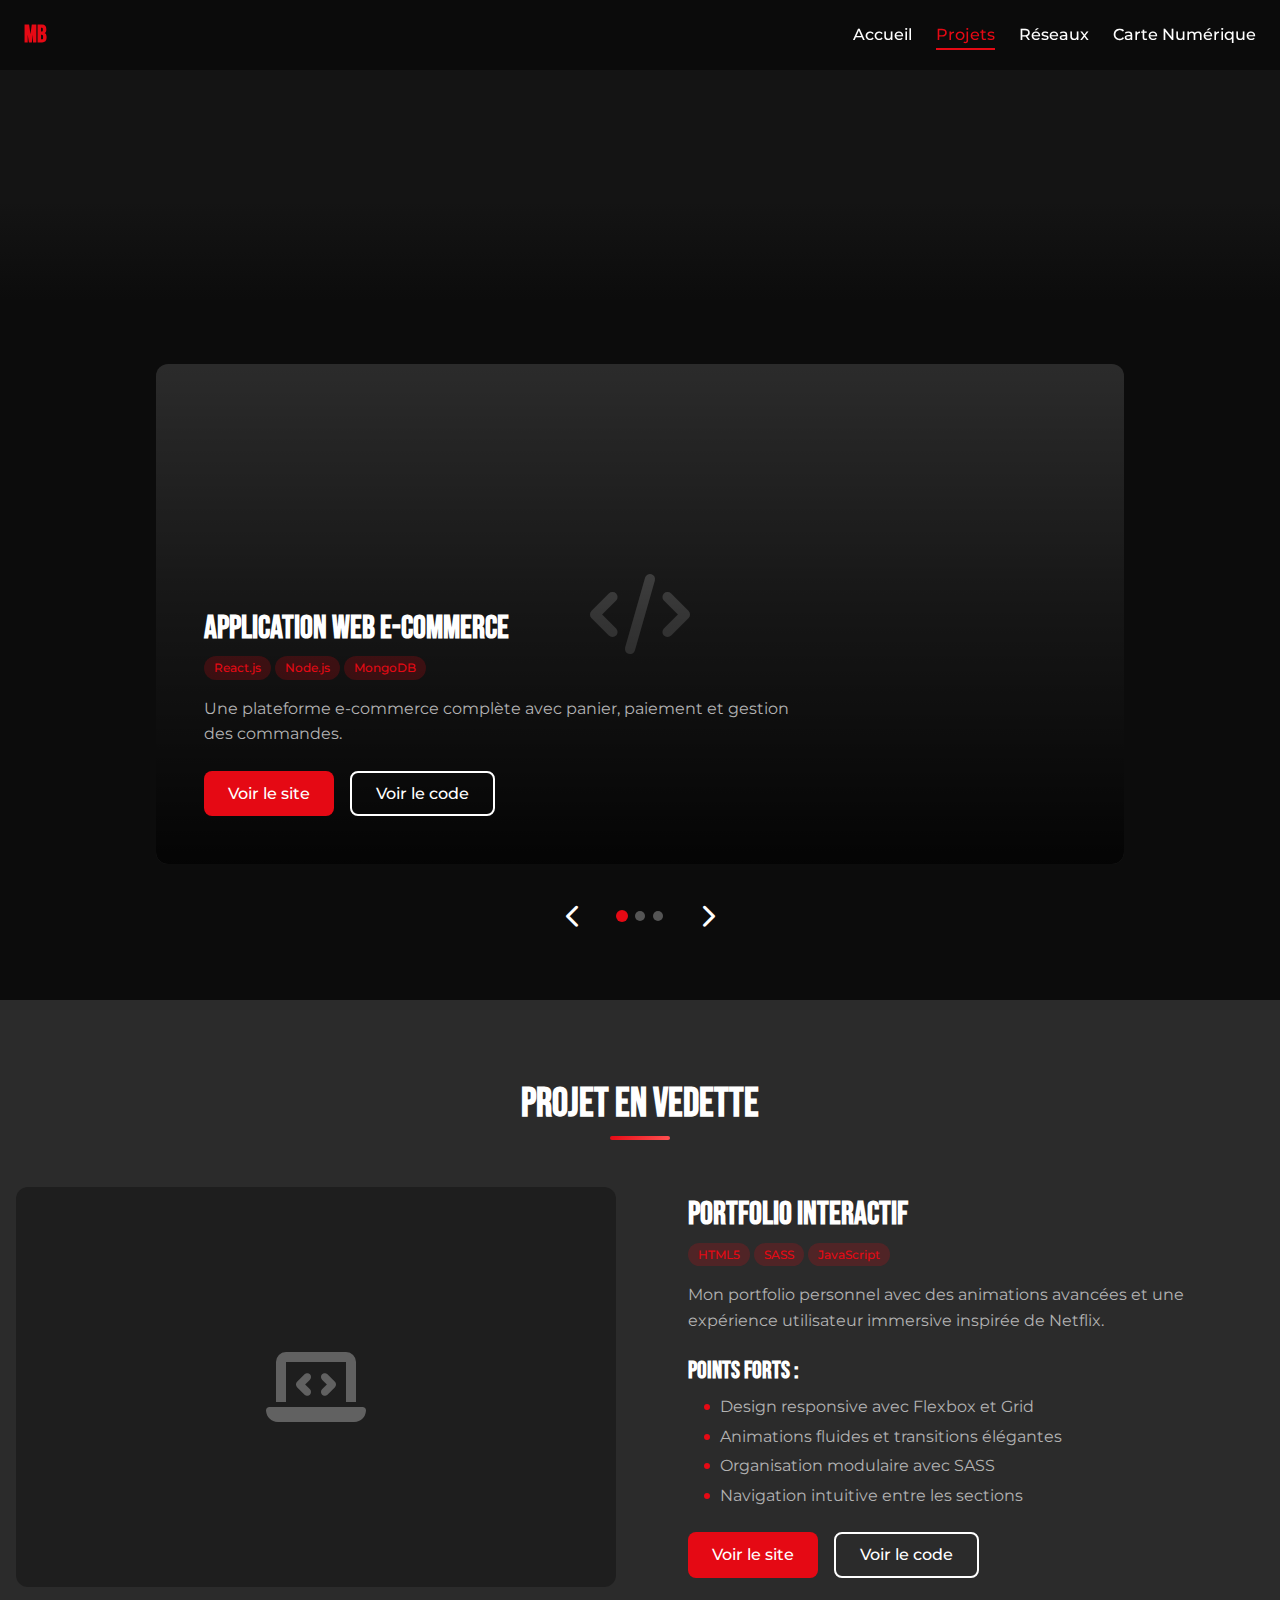
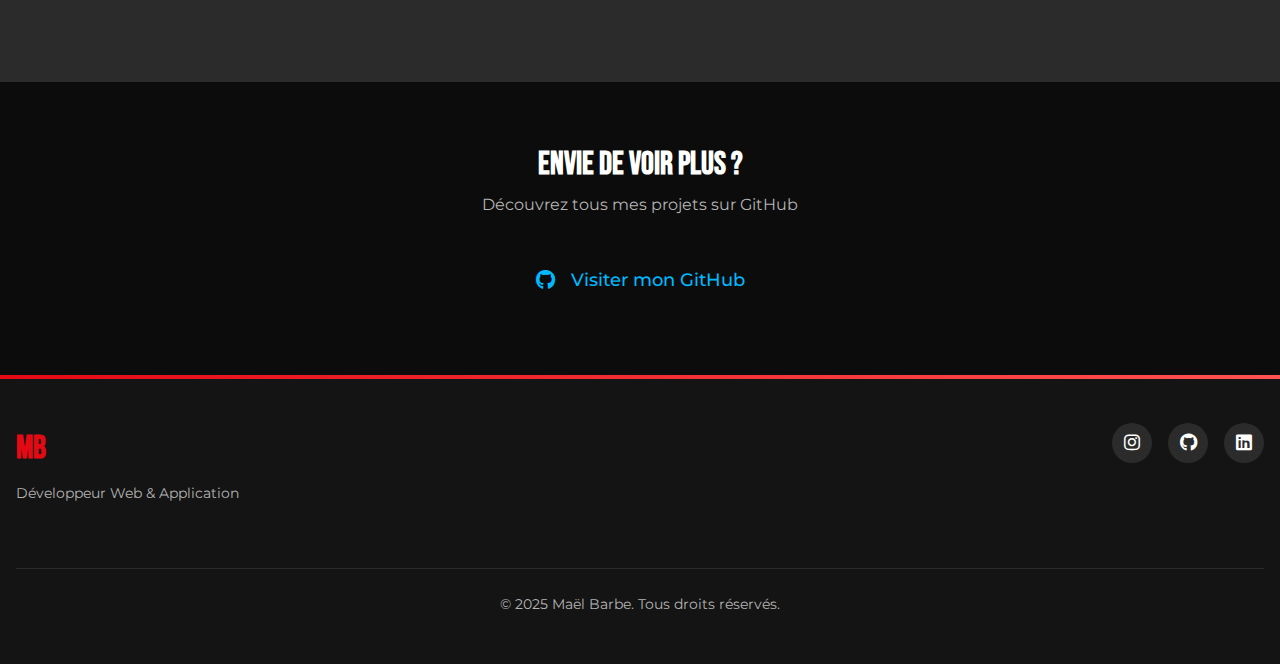
==== projets.html @ 71fb5b1d "Add files via upload" ====
<!DOCTYPE html>
<html lang="fr">
<head>
    <meta charset="UTF-8">
    <meta name="viewport" content="width=device-width, initial-scale=1.0">
    <title>Projets | Maël Barbe</title>
    <link rel="stylesheet" href="css/main.css">
    <link rel="stylesheet" href="https://cdnjs.cloudflare.com/ajax/libs/font-awesome/6.4.0/css/all.min.css">
    <link rel="preconnect" href="https://fonts.googleapis.com">
    <link rel="preconnect" href="https://fonts.gstatic.com" crossorigin>
    <link href="https://fonts.googleapis.com/css2?family=Bebas+Neue&family=Montserrat:wght@400;500;600;700&display=swap" rel="stylesheet">
</head>
<body>
    <!-- Header avec navigation -->
    <header class="header">
        <div class="header__logo">
            <a href="index.html" class="logo">MB</a>
        </div>
        <nav class="nav">
            <ul class="nav__list">
                <li class="nav__item"><a href="index.html" class="nav__link">Accueil</a></li>
                <li class="nav__item"><a href="projets.html" class="nav__link active">Projets</a></li>
                <li class="nav__item"><a href="reseaux.html" class="nav__link">Réseaux</a></li>
                <li class="nav__item"><a href="carte-numerique.html" class="nav__link">Carte Numérique</a></li>
            </ul>
        </nav>
        <div class="hamburger">
            <span></span>
            <span></span>
            <span></span>
        </div>
    </header>

    <!-- Projects hero -->
    <section class="projects-hero">
        <div class="container">
            <h1 class="projects-hero__title">Mes Projets</h1>
            <p class="projects-hero__subtitle">Découvrez quelques-unes de mes réalisations récentes</p>
        </div>
    </section>

    <!-- Projects section -->
    <section class="projects">
        <div class="container">
            <!-- Project Slider -->
            <div class="project-slider">
                <!-- Project 1 -->
                <div class="project">
                    <div class="project__preview">
                        <div class="project__image">
                            <!-- Remplacer par image du projet -->
                            <div class="project__placeholder">
                                <i class="fas fa-code"></i>
                            </div>
                        </div>
                        <div class="project__overlay">
                            <div class="project__content">
                                <h2 class="project__title">Application Web E-commerce</h2>
                                <div class="project__tech">
                                    <span>React.js</span>
                                    <span>Node.js</span>
                                    <span>MongoDB</span>
                                </div>
                                <p class="project__description">
                                    Une plateforme e-commerce complète avec panier, paiement et gestion des commandes.
                                </p>
                                <div class="project__actions">
                                    <a href="#" class="btn btn--primary">Voir le site</a>
                                    <a href="https://github.com/Traxxouu" class="btn btn--secondary">Voir le code</a>
                                </div>
                            </div>
                        </div>
                    </div>
                </div>

                <!-- Project 2 -->
                <div class="project">
                    <div class="project__preview">
                        <div class="project__image">
                            <!-- Remplacer par image du projet -->
                            <div class="project__placeholder">
                                <i class="fas fa-mobile-alt"></i>
                            </div>
                        </div>
                        <div class="project__overlay">
                            <div class="project__content">
                                <h2 class="project__title">Application Mobile de Fitness</h2>
                                <div class="project__tech">
                                    <span>React Native</span>
                                    <span>Firebase</span>
                                    <span>API REST</span>
                                </div>
                                <p class="project__description">
                                    Application de suivi d'entraînement avec plans personnalisés et analyse des performances.
                                </p>
                                <div class="project__actions">
                                    <a href="#" class="btn btn--primary">Voir le site</a>
                                    <a href="https://github.com/Traxxouu" class="btn btn--secondary">Voir le code</a>
                                </div>
                            </div>
                        </div>
                    </div>
                </div>

                <!-- Project 3 -->
                <div class="project">
                    <div class="project__preview">
                        <div class="project__image">
                            <!-- Remplacer par image du projet -->
                            <div class="project__placeholder">
                                <i class="fas fa-chart-line"></i>
                            </div>
                        </div>
                        <div class="project__overlay">
                            <div class="project__content">
                                <h2 class="project__title">Dashboard Analytique</h2>
                                <div class="project__tech">
                                    <span>JavaScript</span>
                                    <span>D3.js</span>
                                    <span>API REST</span>
                                </div>
                                <p class="project__description">
                                    Tableau de bord interactif pour visualiser et analyser des données complexes.
                                </p>
                                <div class="project__actions">
                                    <a href="#" class="btn btn--primary">Voir le site</a>
                                    <a href="https://github.com/Traxxouu" class="btn btn--secondary">Voir le code</a>
                                </div>
                            </div>
                        </div>
                    </div>
                </div>
            </div>

            <!-- Project navigation -->
            <div class="project-nav">
                <button class="project-nav__btn prev" aria-label="Projet précédent">
                    <i class="fas fa-chevron-left"></i>
                </button>
                <div class="project-nav__indicators">
                    <span class="active"></span>
                    <span></span>
                    <span></span>
                </div>
                <button class="project-nav__btn next" aria-label="Projet suivant">
                    <i class="fas fa-chevron-right"></i>
                </button>
            </div>
        </div>
    </section>

    <!-- Featured project with grid -->
    <section class="featured-project">
        <div class="container">
            <h2 class="section-title">Projet en vedette</h2>
            <div class="featured-project__grid">
                <div class="featured-project__image">
                    <!-- Remplacer par image du projet -->
                    <div class="featured-project__placeholder">
                        <i class="fas fa-laptop-code"></i>
                    </div>
                </div>
                <div class="featured-project__details">
                    <h3 class="featured-project__title">Portfolio Interactif</h3>
                    <div class="featured-project__tech">
                        <span>HTML5</span>
                        <span>SASS</span>
                        <span>JavaScript</span>
                    </div>
                    <p class="featured-project__description">
                        Mon portfolio personnel avec des animations avancées et une expérience utilisateur immersive inspirée de Netflix.
                    </p>
                    <div class="featured-project__highlights">
                        <h4>Points forts :</h4>
                        <ul>
                            <li>Design responsive avec Flexbox et Grid</li>
                            <li>Animations fluides et transitions élégantes</li>
                            <li>Organisation modulaire avec SASS</li>
                            <li>Navigation intuitive entre les sections</li>
                        </ul>
                    </div>
                    <div class="featured-project__actions">
                        <a href="#" class="btn btn--primary">Voir le site</a>
                        <a href="https://github.com/Traxxouu" class="btn btn--secondary">Voir le code</a>
                    </div>
                </div>
            </div>
        </div>
    </section>

    <!-- More projects CTA -->
    <section class="more-projects">
        <div class="container">
            <h2 class="more-projects__title">Envie de voir plus ?</h2>
            <p class="more-projects__text">Découvrez tous mes projets sur GitHub</p>
            <a href="https://github.com/Traxxouu" class="btn btn--large" target="_blank">
                <i class="fab fa-github"></i>
                Visiter mon GitHub
            </a>
        </div>
    </section>

    <!-- Footer -->
    <footer class="footer">
        <div class="container">
            <div class="footer__content">
                <div class="footer__logo">
                    <a href="index.html" class="logo">MB</a>
                    <p>Développeur Web & Application</p>
                </div>
                <div class="footer__social">
                    <a href="https://www.instagram.com/maelrls/" target="_blank"><i class="fab fa-instagram"></i></a>
                    <a href="https://github.com/Traxxouu" target="_blank"><i class="fab fa-github"></i></a>
                    <a href="https://www.linkedin.com/in/maël-barbe-745566309/" target="_blank"><i class="fab fa-linkedin"></i></a>
                </div>
                <div class="footer__copyright">
                    <p>&copy; 2025 Maël Barbe. Tous droits réservés.</p>
                </div>
            </div>
        </div>
    </footer>

    <script src="js/main.js"></script>
</body>
</html>
---- css/main.css ----
*,
*::before,
*::after {
  box-sizing: border-box;
  margin: 0;
  padding: 0;
}

body,
h1,
h2,
h3,
h4,
h5,
h6,
p,
figure,
blockquote,
dl,
dd {
  margin: 0;
}

html {
  scroll-behavior: smooth;
}

body {
  min-height: 100vh;
  text-rendering: optimizeSpeed;
  line-height: 1.5;
  overflow-x: hidden;
}

img,
picture,
svg {
  max-width: 100%;
  display: block;
}

input,
button,
textarea,
select {
  font: inherit;
}

ul,
ol {
  list-style: none;
}

a {
  text-decoration: none;
  color: inherit;
}

@media (prefers-reduced-motion: reduce) {
  *,
  *::before,
  *::after {
    animation-duration: 0.01ms !important;
    animation-iteration-count: 1 !important;
    transition-duration: 0.01ms !important;
    scroll-behavior: auto !important;
  }
}
@keyframes fadeIn {
  from {
    opacity: 0;
    transform: translateY(20px);
  }
  to {
    opacity: 1;
    transform: translateY(0);
  }
}
@keyframes slideUp {
  from {
    opacity: 0;
    transform: translateY(40px);
  }
  to {
    opacity: 1;
    transform: translateY(0);
  }
}
@keyframes slideRight {
  from {
    opacity: 0;
    transform: translateX(-40px);
  }
  to {
    opacity: 1;
    transform: translateX(0);
  }
}
@keyframes slideLeft {
  from {
    opacity: 0;
    transform: translateX(40px);
  }
  to {
    opacity: 1;
    transform: translateX(0);
  }
}
@keyframes pulse {
  0% {
    transform: scale(1);
  }
  50% {
    transform: scale(1.05);
  }
  100% {
    transform: scale(1);
  }
}
@keyframes bounce {
  0%, 20%, 50%, 80%, 100% {
    transform: translateY(0);
  }
  40% {
    transform: translateY(-20px);
  }
  60% {
    transform: translateY(-10px);
  }
}
@keyframes glow {
  0%, 100% {
    box-shadow: 0 0 10px rgba(229, 9, 20, 0.5);
  }
  50% {
    box-shadow: 0 0 20px rgba(229, 9, 20, 0.8), 0 0 30px rgba(229, 9, 20, 0.4);
  }
}
@keyframes rotate {
  from {
    transform: rotate(0deg);
  }
  to {
    transform: rotate(360deg);
  }
}
@keyframes reveal {
  0% {
    width: 0;
    opacity: 0;
  }
  100% {
    width: 100%;
    opacity: 1;
  }
}
@keyframes skillFill {
  from {
    width: 0;
  }
  to {
    width: var(--skill-level);
  }
}
@keyframes netflixEffect {
  0% {
    transform: scale(1.05);
    opacity: 0;
  }
  20% {
    transform: scale(1);
    opacity: 1;
  }
  80% {
    transform: scale(1);
    opacity: 1;
  }
  100% {
    transform: scale(0.95);
    opacity: 0;
  }
}
@keyframes glareEffect {
  0% {
    transform: translateX(-100%) translateY(-100%) rotate(45deg);
  }
  100% {
    transform: translateX(100%) translateY(100%) rotate(45deg);
  }
}
@keyframes typing {
  from {
    width: 0;
  }
  to {
    width: 100%;
  }
}
@keyframes blink {
  50% {
    border-color: transparent;
  }
}
@keyframes cardHover {
  0% {
    transform: translateY(0) scale(1);
    box-shadow: 0 4px 6px rgba(0, 0, 0, 0.1), 0 1px 3px rgba(0, 0, 0, 0.08);
  }
  100% {
    transform: translateY(-10px) scale(1.03);
    box-shadow: 0 20px 25px rgba(0, 0, 0, 0.15), 0 10px 10px rgba(0, 0, 0, 0.04);
  }
}
@keyframes borderGlow {
  0%, 100% {
    border-image: linear-gradient(45deg, #e50914, #00b9ff) 1;
  }
  50% {
    border-image: linear-gradient(45deg, #00b9ff, #e50914) 1;
  }
}
.animate--fade-in {
  animation: fadeIn 0.5s ease forwards;
}
.animate--slide-up {
  animation: slideUp 0.6s ease forwards;
}
.animate--slide-right {
  animation: slideRight 0.6s ease forwards;
}
.animate--slide-left {
  animation: slideLeft 0.6s ease forwards;
}
.animate--pulse {
  animation: pulse 2s ease infinite;
}
.animate--bounce {
  animation: bounce 1.5s ease infinite;
}
.animate--glow {
  animation: glow 2s ease infinite;
}
.animate--rotate {
  animation: rotate 4s linear infinite;
}
.animate--reveal {
  animation: reveal 0.8s ease forwards;
}
.animate--skill-fill {
  animation: skillFill 1.5s ease forwards;
}
.animate--delay-1 {
  animation-delay: 0.1s;
}
.animate--delay-2 {
  animation-delay: 0.2s;
}
.animate--delay-3 {
  animation-delay: 0.3s;
}
.animate--delay-4 {
  animation-delay: 0.4s;
}
.animate--delay-5 {
  animation-delay: 0.5s;
}

.scroll-reveal {
  opacity: 0;
  transform: translateY(20px);
  transition: opacity 0.6s ease, transform 0.6s ease;
}
.scroll-reveal.revealed {
  opacity: 1;
  transform: translateY(0);
}

@keyframes netflixIntro {
  0% {
    opacity: 0;
    transform: scale(1.5);
  }
  20% {
    opacity: 1;
    transform: scale(1);
  }
  80% {
    opacity: 1;
    transform: scale(1);
  }
  100% {
    opacity: 0;
    transform: scale(0.8);
  }
}
@keyframes filmStrip {
  0% {
    transform: translateX(0);
  }
  100% {
    transform: translateX(-50%);
  }
}
@keyframes parallaxScroll {
  0% {
    background-position: 0% 0%;
  }
  100% {
    background-position: 0% 100%;
  }
}
@keyframes appear3D {
  0% {
    opacity: 0;
    transform: perspective(1000px) rotateX(90deg);
  }
  100% {
    opacity: 1;
    transform: perspective(1000px) rotateX(0deg);
  }
}
@keyframes rotate3D {
  0% {
    transform: perspective(1000px) rotateY(0);
  }
  100% {
    transform: perspective(1000px) rotateY(360deg);
  }
}
@keyframes netflixMenuExpand {
  0% {
    transform: scaleY(0);
    opacity: 0;
  }
  100% {
    transform: scaleY(1);
    opacity: 1;
  }
}
.animate--appear-3d {
  animation: appear3D 1s ease forwards;
}
.animate--rotate-3d {
  animation: rotate3D 10s linear infinite;
}
.animate--parallax {
  animation: parallaxScroll 15s ease-in-out infinite alternate;
}
.animate--delay-10 {
  animation-delay: 1s;
}
.animate--delay-15 {
  animation-delay: 1.5s;
}
.animate--delay-20 {
  animation-delay: 2s;
}

.parallax-element {
  transition: transform 0.5s cubic-bezier(0.23, 1, 0.32, 1);
}

.netflix-title-animation {
  overflow: hidden;
  position: relative;
}
.netflix-title-animation::after {
  content: "";
  position: absolute;
  bottom: 0;
  left: 0;
  width: 100%;
  height: 2px;
  background: #e50914;
  transform: scaleX(0);
  transform-origin: left;
  transition: transform 0.5s ease;
}
.netflix-title-animation:hover::after {
  transform: scaleX(1);
}

.netflix-zoom {
  transition: transform 0.3s ease, box-shadow 0.3s ease;
}
.netflix-zoom:hover {
  transform: scale(1.05);
  z-index: 10;
  box-shadow: 0 10px 25px rgba(0, 0, 0, 0.3), 0 6px 10px rgba(0, 0, 0, 0.2);
}

.glare-effect {
  position: relative;
  overflow: hidden;
}
.glare-effect::after {
  content: "";
  position: absolute;
  top: 0;
  left: 0;
  width: 200%;
  height: 100%;
  background: linear-gradient(90deg, transparent 0%, rgba(255, 255, 255, 0.1) 40%, rgba(255, 255, 255, 0.2) 50%, rgba(255, 255, 255, 0.1) 60%, transparent 100%);
  transform: translateX(-100%) skewX(-20deg);
  transition: transform 0.7s ease;
}
.glare-effect:hover::after {
  transform: translateX(100%) skewX(-20deg);
}

h1, h2, h3, h4, h5, h6 {
  font-family: "Bebas Neue", sans-serif;
  font-weight: 700;
  line-height: 1.2;
  margin-bottom: 16px;
}

h1 {
  font-size: 48px;
}
@media (max-width: 992px) {
  h1 {
    font-size: 40px;
  }
}
@media (max-width: 768px) {
  h1 {
    font-size: 32px;
  }
}

h2 {
  font-size: 40px;
}
@media (max-width: 992px) {
  h2 {
    font-size: 32px;
  }
}
@media (max-width: 768px) {
  h2 {
    font-size: 24px;
  }
}

h3 {
  font-size: 32px;
}
@media (max-width: 992px) {
  h3 {
    font-size: 24px;
  }
}
@media (max-width: 768px) {
  h3 {
    font-size: 18px;
  }
}

h4 {
  font-size: 24px;
}
@media (max-width: 992px) {
  h4 {
    font-size: 18px;
  }
}

h5 {
  font-size: 18px;
}

h6 {
  font-size: 16px;
  font-weight: 600;
}

p {
  margin-bottom: 16px;
}
p:last-child {
  margin-bottom: 0;
}

a {
  color: #00b9ff;
  transition: color 0.3s ease;
}
a:hover {
  color: #33c7ff;
}

.netflix-title {
  font-family: "Bebas Neue", sans-serif;
  font-size: 40px;
  font-weight: 700;
  text-transform: uppercase;
  letter-spacing: 1px;
  position: relative;
  display: inline-block;
  color: #e50914;
  text-shadow: 0 0 10px rgba(229, 9, 20, 0.5);
}
@media (max-width: 992px) {
  .netflix-title {
    font-size: 32px;
  }
}
@media (max-width: 768px) {
  .netflix-title {
    font-size: 24px;
  }
}

.typing-text {
  display: inline-block;
  overflow: hidden;
  white-space: nowrap;
  border-right: 3px solid #e50914;
  animation: typing 3.5s steps(40, end) 1s 1 normal both, blink 0.75s step-end infinite;
}
@media (max-width: 768px) {
  .typing-text {
    white-space: normal;
    animation: none;
    border-right: none;
  }
}

.underline-title {
  position: relative;
  display: inline-block;
}
.underline-title::after {
  content: "";
  position: absolute;
  width: 100%;
  height: 3px;
  bottom: -5px;
  left: 0;
  background: linear-gradient(135deg, #e50914 0%, #ff5252 100%);
  transform: scaleX(0);
  transform-origin: bottom right;
  transition: transform 0.3s ease;
}
.underline-title:hover::after {
  transform: scaleX(1);
  transform-origin: bottom left;
}

.section-title-alt {
  text-align: center;
  position: relative;
  margin-bottom: 48px;
}
.section-title-alt__text {
  font-size: 40px;
  font-weight: 700;
  display: inline-block;
  position: relative;
  z-index: 1;
}
@media (max-width: 992px) {
  .section-title-alt__text {
    font-size: 32px;
  }
}
@media (max-width: 768px) {
  .section-title-alt__text {
    font-size: 24px;
  }
}
.section-title-alt::before {
  content: "";
  position: absolute;
  bottom: -10px;
  left: 50%;
  transform: translateX(-50%);
  width: 60px;
  height: 4px;
  background: linear-gradient(135deg, #e50914 0%, #ff5252 100%);
  border-radius: 2px;
}

.gradient-text {
  background: linear-gradient(135deg, #e50914 0%, #ff5252 100%);
  -webkit-background-clip: text;
  -webkit-text-fill-color: transparent;
  background-clip: text;
  text-fill-color: transparent;
  display: inline-block;
}

.highlight-text {
  position: relative;
  display: inline-block;
}
.highlight-text::before {
  content: "";
  position: absolute;
  bottom: 0;
  left: 0;
  width: 100%;
  height: 30%;
  background-color: rgba(229, 9, 20, 0.3);
  z-index: -1;
  transition: height 0.3s ease;
}
.highlight-text:hover::before {
  height: 100%;
}

.color-primary {
  color: #e50914;
}

.color-secondary {
  color: #141414;
}

.color-accent {
  color: #00b9ff;
}

.color-text {
  color: #ffffff;
}

.color-text-secondary {
  color: #b3b3b3;
}

.bg-primary {
  background-color: #e50914;
}

.bg-secondary {
  background-color: #141414;
}

.bg-tertiary {
  background-color: #2b2b2b;
}

.bg-accent {
  background-color: #00b9ff;
}

.bg-dark {
  background-color: #0c0c0c;
}

.gradient-text {
  background: linear-gradient(135deg, #e50914 0%, #ff5252 100%);
  -webkit-background-clip: text;
  -webkit-text-fill-color: transparent;
  background-clip: text;
  text-fill-color: transparent;
}

.gradient-bg {
  background: linear-gradient(135deg, #e50914 0%, #ff5252 100%);
}

.gradient-bg-dark {
  background: linear-gradient(180deg, rgba(0, 0, 0, 0.9) 0%, rgba(20, 20, 20, 0.9) 100%);
}

.gradient-bg-accent {
  background: linear-gradient(135deg, #00b9ff 0%, #00d2ff 100%);
}

.btn {
  display: inline-flex;
  align-items: center;
  justify-content: center;
  padding: 8px 24px;
  border-radius: 8px;
  font-size: 16px;
  font-weight: 500;
  text-align: center;
  cursor: pointer;
  transition: all 0.3s ease;
  border: none;
  outline: none;
  position: relative;
  overflow: hidden;
}
.btn i {
  margin-right: 8px;
  font-size: 1.1em;
}
.btn:hover {
  transform: translateY(-2px);
}
.btn:focus {
  outline: none;
  box-shadow: 0 0 0 3px rgba(229, 9, 20, 0.3);
}
.btn:active {
  transform: translateY(1px);
}
.btn--primary {
  background-color: #e50914;
  color: #ffffff;
}
.btn--primary:hover {
  background-color: rgb(204.4642857143, 8.0357142857, 17.8571428571);
  box-shadow: 0 4px 6px rgba(0, 0, 0, 0.1), 0 1px 3px rgba(0, 0, 0, 0.08);
}
.btn--primary::before {
  content: "";
  position: absolute;
  top: 0;
  left: -100%;
  width: 100%;
  height: 100%;
  background: linear-gradient(90deg, transparent, rgba(255, 255, 255, 0.2), transparent);
  transition: 0.2s ease;
}
.btn--primary:hover::before {
  left: 100%;
  transition: 0.5s;
}
.btn--secondary {
  background-color: transparent;
  color: #ffffff;
  border: 2px solid #ffffff;
}
.btn--secondary:hover {
  background-color: rgba(255, 255, 255, 0.1);
  border-color: #e50914;
  color: #e50914;
}
.btn--accent {
  background-color: #00b9ff;
  color: #ffffff;
}
.btn--accent:hover {
  background-color: rgb(0, 166.5, 229.5);
  box-shadow: 0 4px 6px rgba(0, 0, 0, 0.1), 0 1px 3px rgba(0, 0, 0, 0.08);
}
.btn--large {
  padding: 16px 32px;
  font-size: 18px;
}
.btn--large i {
  margin-right: 16px;
}
.btn--small {
  padding: 4px 16px;
  font-size: 14px;
}
.btn--icon {
  width: 40px;
  height: 40px;
  padding: 0;
  border-radius: 50%;
}
.btn--icon i {
  margin-right: 0;
}
.btn--disabled, .btn:disabled {
  opacity: 0.6;
  cursor: not-allowed;
}
.btn--disabled:hover, .btn:disabled:hover {
  transform: none;
  box-shadow: none;
}
.btn--pulse {
  animation: pulse 2s infinite;
}
.btn--glow {
  position: relative;
  z-index: 1;
}
.btn--glow::after {
  content: "";
  position: absolute;
  top: -2px;
  left: -2px;
  right: -2px;
  bottom: -2px;
  background: linear-gradient(135deg, #e50914 0%, #ff5252 100%);
  z-index: -1;
  border-radius: calc(8px + 2px);
  opacity: 0;
  transition: 0.3s ease;
}
.btn--glow:hover::after {
  opacity: 1;
  animation: glow 1.5s ease infinite;
}

.btn-group {
  display: flex;
  gap: 16px;
}
@media (max-width: 768px) {
  .btn-group {
    flex-direction: column;
    width: 100%;
  }
  .btn-group .btn {
    width: 100%;
  }
}

.card {
  background-color: rgba(30, 30, 30, 0.95);
  border-radius: 12px;
  overflow: hidden;
  position: relative;
  transition: transform 0.3s ease, box-shadow 0.3s ease;
  padding: 24px;
  height: 100%;
}
.card:hover {
  transform: translateY(-6px);
  box-shadow: 0 10px 15px rgba(0, 0, 0, 0.2), 0 4px 6px rgba(0, 0, 0, 0.1);
}
.card::after {
  content: "";
  position: absolute;
  top: 0;
  left: 0;
  width: 200%;
  height: 200%;
  background: linear-gradient(45deg, rgba(255, 255, 255, 0) 0%, rgba(255, 255, 255, 0.05) 25%, rgba(255, 255, 255, 0.1) 50%, rgba(255, 255, 255, 0.05) 75%, rgba(255, 255, 255, 0) 100%);
  transform: translateX(-100%) translateY(-100%) rotate(45deg);
  transition: transform 0.5s ease;
}
.card:hover::after {
  transform: translateX(0%) translateY(0%) rotate(45deg);
}
.card--netflix:hover {
  transform: scale(1.05);
  box-shadow: 0 10px 15px rgba(0, 0, 0, 0.2), 0 4px 6px rgba(0, 0, 0, 0.1), 0 0 15px rgba(229, 9, 20, 0.4);
  z-index: 1;
}
.card--flip {
  perspective: 1000px;
  background-color: transparent;
  height: 200px;
}
.card--flip:hover {
  transform: translateY(0);
}
.card--flip .card__inner {
  position: relative;
  width: 100%;
  height: 100%;
  transition: transform 0.8s;
  transform-style: preserve-3d;
}
.card--flip .card__inner:hover {
  transform: rotateY(180deg);
}
.card--flip .card__front, .card--flip .card__back {
  position: absolute;
  width: 100%;
  height: 100%;
  backface-visibility: hidden;
  display: flex;
  flex-direction: column;
  align-items: center;
  justify-content: center;
  padding: 24px;
  background-color: rgba(30, 30, 30, 0.95);
  border-radius: 12px;
}
.card--flip .card__front i {
  font-size: 40px;
  margin-bottom: 16px;
  color: #e50914;
}
.card--flip .card__front h3 {
  font-size: 18px;
  text-align: center;
}
.card--flip .card__back {
  transform: rotateY(180deg);
  background-color: rgba(229, 9, 20, 0.9);
}
.card--flip .card__back p {
  text-align: center;
  font-size: 16px;
}
.card--glow {
  border: 2px solid transparent;
}
.card--glow::before {
  content: "";
  position: absolute;
  top: -2px;
  left: -2px;
  right: -2px;
  bottom: -2px;
  background: linear-gradient(135deg, #e50914 0%, #ff5252 100%);
  z-index: -1;
  border-radius: calc(12px + 2px);
  opacity: 0;
  transition: opacity 0.3s ease;
}
.card--glow:hover::before {
  opacity: 1;
}
.card--project {
  padding: 0;
  position: relative;
  overflow: hidden;
}
.card--project .card__image {
  height: 200px;
  overflow: hidden;
}
.card--project .card__image img {
  width: 100%;
  height: 100%;
  object-fit: cover;
  transition: transform 0.3s ease;
}
.card--project .card__content {
  padding: 24px;
  background-color: rgba(30, 30, 30, 0.95);
}
.card--project .card__content h3 {
  font-size: 18px;
  margin-bottom: 8px;
}
.card--project .card__content .card__tech {
  display: flex;
  flex-wrap: wrap;
  gap: 4px;
  margin-bottom: 8px;
}
.card--project .card__content .card__tech span {
  background-color: rgba(229, 9, 20, 0.2);
  color: #e50914;
  padding: 2px 8px;
  border-radius: 9999px;
  font-size: 12px;
  font-weight: 500;
}
.card--project .card__content p {
  color: #b3b3b3;
  margin-bottom: 16px;
}
.card--project .card__content .card__actions {
  display: flex;
  gap: 8px;
}
.card--project:hover .card__image img {
  transform: scale(1.1);
}

.card-grid {
  display: grid;
  grid-template-columns: repeat(auto-fill, minmax(280px, 1fr));
  gap: 24px;
}
@media (max-width: 768px) {
  .card-grid {
    grid-template-columns: 1fr;
  }
}

.netflix-card {
  transition: transform 0.3s ease, box-shadow 0.3s ease;
  margin: 0.5rem;
  position: relative;
  cursor: pointer;
}
.netflix-card:hover {
  transform: scale(1.05);
  z-index: 10;
  box-shadow: 0 10px 25px rgba(0, 0, 0, 0.3);
}
.netflix-card.active {
  transform: scale(1.1);
  z-index: 20;
}
.netflix-card.active .project__content {
  opacity: 1;
  transform: translateY(0);
}
.netflix-card .project__content {
  transition: opacity 0.3s ease, transform 0.3s ease;
  opacity: 0;
  transform: translateY(20px);
}

.film-strip {
  width: 100%;
  overflow: hidden;
  margin: 2rem 0;
}
.film-strip__container {
  display: flex;
  animation: filmStrip 60s linear infinite;
}
.film-strip__item {
  flex: 0 0 300px;
  height: 175px;
  margin: 0 0.5rem;
  border-radius: 4px;
  overflow: hidden;
  transition: transform 0.3s ease;
}
.film-strip__item img {
  width: 100%;
  height: 100%;
  object-fit: cover;
}
.film-strip__item:hover {
  transform: scale(1.05);
  box-shadow: 0 0 15px rgba(0, 0, 0, 0.5);
}

.header {
  position: fixed;
  top: 0;
  left: 0;
  width: 100%;
  padding: 16px 24px;
  display: flex;
  justify-content: space-between;
  align-items: center;
  z-index: 1030;
  transition: background-color 0.3s ease, padding 0.3s ease;
  background-color: rgba(12, 12, 12, 0.2);
  backdrop-filter: blur(8px);
}
.header.scrolled {
  background-color: rgba(12, 12, 12, 0.95);
  padding: 8px 24px;
  box-shadow: 0 4px 6px rgba(0, 0, 0, 0.1), 0 1px 3px rgba(0, 0, 0, 0.08);
}
.header__logo .logo {
  font-family: "Bebas Neue", sans-serif;
  font-size: 24px;
  font-weight: 700;
  color: #e50914;
  position: relative;
  display: inline-block;
}
.header__logo .logo::after {
  content: "";
  position: absolute;
  bottom: -3px;
  left: 0;
  width: 100%;
  height: 2px;
  background-color: #e50914;
  transform: scaleX(0);
  transform-origin: right;
  transition: transform 0.3s ease;
}
.header__logo .logo:hover::after {
  transform: scaleX(1);
  transform-origin: left;
}
.header .hamburger {
  display: none;
  flex-direction: column;
  justify-content: space-between;
  width: 30px;
  height: 20px;
  cursor: pointer;
  z-index: 1031;
}
.header .hamburger span {
  display: block;
  width: 100%;
  height: 2px;
  background-color: #ffffff;
  transition: all 0.3s ease;
}
.header .hamburger.active span:nth-child(1) {
  transform: translateY(9px) rotate(45deg);
}
.header .hamburger.active span:nth-child(2) {
  opacity: 0;
}
.header .hamburger.active span:nth-child(3) {
  transform: translateY(-9px) rotate(-45deg);
}
@media (max-width: 992px) {
  .header .hamburger {
    display: flex;
  }
}
@media (max-width: 992px) {
  .header {
    padding: 8px 16px;
  }
  .header.scrolled {
    padding: 8px 16px;
  }
}

@media (max-width: 992px) {
  .nav {
    position: fixed;
    top: 0;
    right: -100%;
    width: 80%;
    max-width: 400px;
    height: 100vh;
    background-color: rgba(12, 12, 12, 0.98);
    display: flex;
    flex-direction: column;
    justify-content: center;
    transition: right 0.3s ease;
    box-shadow: 0 20px 25px rgba(0, 0, 0, 0.15), 0 10px 10px rgba(0, 0, 0, 0.04);
    z-index: 1030;
  }
  .nav.active {
    right: 0;
  }
}
.nav__list {
  display: flex;
  align-items: center;
  gap: 24px;
}
@media (max-width: 992px) {
  .nav__list {
    flex-direction: column;
    gap: 32px;
  }
}
.nav__item {
  position: relative;
}
.nav__link {
  color: #ffffff;
  font-weight: 500;
  transition: color 0.3s ease;
  padding: 4px 0;
  position: relative;
}
.nav__link::after {
  content: "";
  position: absolute;
  bottom: -2px;
  left: 0;
  width: 100%;
  height: 2px;
  background-color: #e50914;
  transform: scaleX(0);
  transform-origin: right;
  transition: transform 0.3s ease;
}
.nav__link:hover, .nav__link.active {
  color: #e50914;
}
.nav__link:hover::after, .nav__link.active::after {
  transform: scaleX(1);
  transform-origin: left;
}
.nav__link.active::after {
  transform: scaleX(1);
}
@media (max-width: 992px) {
  .nav__link {
    font-size: 18px;
  }
}

.footer {
  background-color: #141414;
  padding: 48px 0;
  position: relative;
}
.footer::before {
  content: "";
  position: absolute;
  top: 0;
  left: 0;
  width: 100%;
  height: 4px;
  background: linear-gradient(135deg, #e50914 0%, #ff5252 100%);
}
.footer__content {
  display: flex;
  justify-content: space-between;
  align-items: flex-start;
  flex-wrap: wrap;
  gap: 32px;
}
@media (max-width: 768px) {
  .footer__content {
    flex-direction: column;
    align-items: center;
    text-align: center;
  }
}
.footer__logo .logo {
  font-family: "Bebas Neue", sans-serif;
  font-size: 32px;
  font-weight: 700;
  color: #e50914;
  display: inline-block;
  margin-bottom: 8px;
}
.footer__logo p {
  color: #b3b3b3;
  font-size: 14px;
}
.footer__social {
  display: flex;
  gap: 16px;
}
.footer__social a {
  display: flex;
  align-items: center;
  justify-content: center;
  width: 40px;
  height: 40px;
  border-radius: 50%;
  background-color: rgba(255, 255, 255, 0.1);
  color: #ffffff;
  transition: all 0.3s ease;
}
.footer__social a i {
  font-size: 18px;
}
.footer__social a:hover {
  background-color: #e50914;
  color: #ffffff;
  transform: translateY(-5px);
}
.footer__copyright {
  width: 100%;
  text-align: center;
  margin-top: 32px;
  padding-top: 24px;
  border-top: 1px solid rgba(255, 255, 255, 0.1);
}
.footer__copyright p {
  color: #b3b3b3;
  font-size: 14px;
}

@media (max-width: 992px) {
  .nav {
    position: fixed;
    top: 0;
    right: -100%;
    width: 80%;
    max-width: 400px;
    height: 100vh;
    background-color: rgba(12, 12, 12, 0.98);
    display: flex;
    flex-direction: column;
    justify-content: center;
    transition: right 0.3s ease;
    box-shadow: 0 20px 25px rgba(0, 0, 0, 0.15), 0 10px 10px rgba(0, 0, 0, 0.04);
    z-index: 1030;
  }
  .nav.active {
    right: 0;
  }
}
.nav__list {
  display: flex;
  align-items: center;
  gap: 24px;
}
@media (max-width: 992px) {
  .nav__list {
    flex-direction: column;
    gap: 32px;
  }
}
.nav__item {
  position: relative;
}
.nav__link {
  color: #ffffff;
  font-weight: 500;
  transition: color 0.3s ease;
  padding: 4px 0;
  position: relative;
}
.nav__link::after {
  content: "";
  position: absolute;
  bottom: -2px;
  left: 0;
  width: 100%;
  height: 2px;
  background-color: #e50914;
  transform: scaleX(0);
  transform-origin: right;
  transition: transform 0.3s ease;
}
.nav__link:hover, .nav__link.active {
  color: #e50914;
}
.nav__link:hover::after, .nav__link.active::after {
  transform: scaleX(1);
  transform-origin: left;
}
.nav__link.active::after {
  transform: scaleX(1);
}
@media (max-width: 992px) {
  .nav__link {
    font-size: 18px;
  }
}

.hamburger {
  display: none;
  flex-direction: column;
  justify-content: space-between;
  width: 30px;
  height: 20px;
  cursor: pointer;
  z-index: 1031;
}
.hamburger span {
  display: block;
  width: 100%;
  height: 2px;
  background-color: #ffffff;
  transition: all 0.3s ease;
}
.hamburger.active span:nth-child(1) {
  transform: translateY(9px) rotate(45deg);
}
.hamburger.active span:nth-child(2) {
  opacity: 0;
}
.hamburger.active span:nth-child(3) {
  transform: translateY(-9px) rotate(-45deg);
}
@media (max-width: 992px) {
  .hamburger {
    display: flex;
  }
}

.sub-nav {
  background-color: #141414;
  padding: 16px 0;
}
.sub-nav__list {
  display: flex;
  justify-content: center;
  gap: 24px;
  flex-wrap: wrap;
}
@media (max-width: 768px) {
  .sub-nav__list {
    gap: 16px;
  }
}
.sub-nav__link {
  color: #b3b3b3;
  font-size: 14px;
  transition: color 0.3s ease;
}
.sub-nav__link:hover, .sub-nav__link.active {
  color: #e50914;
}
.sub-nav__link.active {
  font-weight: 600;
}

.pagination {
  display: flex;
  justify-content: center;
  gap: 8px;
  margin-top: 32px;
}
.pagination__item {
  width: 40px;
  height: 40px;
  display: flex;
  align-items: center;
  justify-content: center;
  border-radius: 8px;
  background-color: #2b2b2b;
  color: #ffffff;
  font-weight: 500;
  transition: all 0.3s ease;
}
.pagination__item:hover {
  background-color: rgba(229, 9, 20, 0.2);
  color: #e50914;
}
.pagination__item.active {
  background-color: #e50914;
  color: #ffffff;
}
.pagination__item.prev, .pagination__item.next {
  background-color: transparent;
}
.pagination__item.prev:hover, .pagination__item.next:hover {
  background-color: rgba(255, 255, 255, 0.1);
}

.scroll-top {
  position: fixed;
  bottom: 24px;
  right: 24px;
  width: 50px;
  height: 50px;
  border-radius: 50%;
  background-color: #e50914;
  color: #ffffff;
  display: flex;
  align-items: center;
  justify-content: center;
  cursor: pointer;
  opacity: 0;
  visibility: hidden;
  transition: all 0.3s ease;
  box-shadow: 0 10px 15px rgba(0, 0, 0, 0.2), 0 4px 6px rgba(0, 0, 0, 0.1);
  z-index: 1030;
}
.scroll-top.visible {
  opacity: 1;
  visibility: visible;
}
.scroll-top:hover {
  background-color: rgb(204.4642857143, 8.0357142857, 17.8571428571);
  transform: translateY(-5px);
}
.scroll-top i {
  font-size: 18px;
}

.netflix-intro-mini {
  position: fixed;
  top: 0;
  left: 0;
  width: 100%;
  height: 100vh;
  background-color: black;
  display: flex;
  justify-content: center;
  align-items: center;
  z-index: 9999;
  animation: fadeOut 1s ease 2.5s forwards;
}
.netflix-intro-mini__content {
  position: relative;
}
.netflix-intro-mini__letter {
  color: #e50914;
  font-family: "Bebas Neue", sans-serif;
  font-size: 20vw;
  font-weight: 700;
  animation: netflixIntro 2.5s ease-out forwards;
}
.netflix-intro-mini__shine {
  position: absolute;
  top: 0;
  left: 0;
  width: 100%;
  height: 100%;
  background: linear-gradient(90deg, transparent 0%, rgba(255, 255, 255, 0.1) 40%, rgba(255, 255, 255, 0.3) 50%, rgba(255, 255, 255, 0.1) 60%, transparent 100%);
  animation: shine 1s ease-out 1s forwards;
  opacity: 0;
  transform: skewX(-20deg) translateX(-100%);
}

.netflix-card {
  transition: transform 0.3s ease, box-shadow 0.3s ease;
  margin: 0.5rem;
  position: relative;
  border-radius: 8px;
  overflow: hidden;
  cursor: pointer;
}
.netflix-card__image {
  width: 100%;
  height: 100%;
  overflow: hidden;
}
.netflix-card__image img {
  width: 100%;
  height: 100%;
  object-fit: cover;
  transition: transform 0.3s ease;
}
.netflix-card__overlay {
  position: absolute;
  top: 0;
  left: 0;
  width: 100%;
  height: 100%;
  background: linear-gradient(to top, rgba(0, 0, 0, 0.9) 0%, rgba(0, 0, 0, 0.5) 50%, rgba(0, 0, 0, 0.2) 80%, transparent 100%);
  opacity: 0;
  transition: opacity 0.3s ease;
  display: flex;
  align-items: flex-end;
  padding: 16px;
}
.netflix-card__content {
  transform: translateY(20px);
  transition: transform 0.3s ease;
  width: 100%;
}
.netflix-card__tech {
  display: flex;
  flex-wrap: wrap;
  gap: 4px;
  margin: 4px 0;
}
.netflix-card__tech span {
  background-color: rgba(229, 9, 20, 0.2);
  color: #e50914;
  padding: 2px 8px;
  border-radius: 9999px;
  font-size: 12px;
  font-weight: 500;
}
.netflix-card:hover {
  transform: scale(1.05);
  z-index: 10;
  box-shadow: 0 10px 25px rgba(0, 0, 0, 0.3);
}
.netflix-card:hover .netflix-card__overlay {
  opacity: 1;
}
.netflix-card:hover .netflix-card__content {
  transform: translateY(0);
}
.netflix-card:hover img {
  transform: scale(1.1);
}
.netflix-card--featured {
  height: 400px;
}
@media (max-width: 992px) {
  .netflix-card--featured {
    height: 300px;
  }
}
@media (max-width: 768px) {
  .netflix-card--featured {
    height: 250px;
  }
}

.netflix-row {
  margin: 48px 0;
}
.netflix-row__title {
  font-size: 18px;
  margin-bottom: 16px;
  font-weight: 500;
}
.netflix-row__container {
  display: flex;
  gap: 16px;
  overflow-x: auto;
  padding-bottom: 16px;
  scroll-behavior: smooth;
}
.netflix-row__container::-webkit-scrollbar {
  height: 4px;
}
.netflix-row__container::-webkit-scrollbar-thumb {
  background-color: rgba(229, 9, 20, 0.5);
  border-radius: 9999px;
}
.netflix-row__container::-webkit-scrollbar-track {
  background-color: rgba(255, 255, 255, 0.1);
  border-radius: 9999px;
}

.netflix-billboard {
  position: relative;
  padding: 64px 0;
  overflow: hidden;
}
.netflix-billboard__bg {
  position: absolute;
  top: 0;
  left: 0;
  width: 100%;
  height: 100%;
  background-size: cover;
  background-position: center;
  z-index: -1;
}
.netflix-billboard__overlay {
  position: absolute;
  top: 0;
  left: 0;
  width: 100%;
  height: 100%;
  background: linear-gradient(to right, rgba(0, 0, 0, 0.8) 0%, rgba(0, 0, 0, 0.5) 50%, rgba(0, 0, 0, 0.8) 100%);
  z-index: 0;
}
.netflix-billboard__content {
  position: relative;
  z-index: 1;
  text-align: center;
  max-width: 800px;
  margin: 0 auto;
}
.netflix-billboard__title {
  font-size: 40px;
  margin-bottom: 16px;
}
@media (max-width: 768px) {
  .netflix-billboard__title {
    font-size: 32px;
  }
}
.netflix-billboard__text {
  color: #b3b3b3;
  margin-bottom: 32px;
  font-size: 18px;
}
@media (max-width: 768px) {
  .netflix-billboard__text {
    font-size: 16px;
  }
}

.film-strip {
  width: 100%;
  overflow: hidden;
  margin: 32px 0;
}
.film-strip__container {
  display: flex;
  animation: filmStrip 30s linear infinite;
}
.film-strip__item {
  flex: 0 0 220px;
  height: 150px;
  margin: 0 8px;
  border-radius: 8px;
  overflow: hidden;
  transition: transform 0.3s ease, box-shadow 0.3s ease;
}
.film-strip__item:hover {
  transform: scale(1.05);
  box-shadow: 0 10px 15px rgba(0, 0, 0, 0.2), 0 4px 6px rgba(0, 0, 0, 0.1);
}

.skill-card {
  background-color: rgba(43, 43, 43, 0.8);
  border-radius: 8px;
  height: 100%;
  display: flex;
  flex-direction: column;
  align-items: center;
  justify-content: center;
  padding: 16px;
  border-bottom: 3px solid #e50914;
}
.skill-card i {
  font-size: 40px;
  margin-bottom: 8px;
  color: #e50914;
}
.skill-card span {
  font-weight: 500;
}

.netflix-cta {
  text-align: center;
  margin-top: 48px;
}

@keyframes fadeOut {
  from {
    opacity: 1;
  }
  to {
    opacity: 0;
    visibility: hidden;
  }
}
.hero {
  position: relative;
  height: 100vh;
  min-height: 600px;
  display: flex;
  align-items: center;
  justify-content: flex-start;
  padding: 0;
  overflow: hidden;
}
.hero__bg {
  position: absolute;
  top: 0;
  left: 0;
  width: 100%;
  height: 100%;
  background-image: linear-gradient(rgba(0, 0, 0, 0.7), rgba(0, 0, 0, 0.7)), url("../assets/images/hero-bg.jpg");
  background-size: cover;
  background-position: center;
  z-index: -1;
}
.hero__bg::after {
  content: "";
  position: absolute;
  bottom: 0;
  left: 0;
  width: 100%;
  height: 30%;
  background: linear-gradient(to top, #0c0c0c 0%, transparent 100%);
}
.hero__content {
  width: 100%;
  max-width: 800px;
  padding: 0 32px;
  margin-left: 5%;
  z-index: 1;
}
@media (max-width: 768px) {
  .hero__content {
    margin-left: 0;
    padding: 0 16px;
    text-align: center;
  }
}
.hero__titles {
  margin-bottom: 32px;
}
.hero__name {
  font-family: "Bebas Neue", sans-serif;
  font-size: 48px;
  font-weight: 700;
  margin-bottom: 4px;
  animation: fadeIn 0.8s ease forwards;
}
@media (max-width: 768px) {
  .hero__name {
    font-size: 40px;
  }
}
.hero__job {
  font-family: "Montserrat", sans-serif;
  font-size: 24px;
  font-weight: 500;
  color: #e50914;
  margin-bottom: 8px;
  animation: fadeIn 0.8s ease forwards;
  animation-delay: 0.2s;
  opacity: 0;
}
@media (max-width: 768px) {
  .hero__job {
    font-size: 18px;
  }
}
.hero__tagline {
  font-size: 18px;
  color: #b3b3b3;
  animation: fadeIn 0.8s ease forwards;
  animation-delay: 0.4s;
  opacity: 0;
}
@media (max-width: 768px) {
  .hero__tagline {
    font-size: 16px;
  }
}
.hero__cta {
  display: flex;
  gap: 16px;
  animation: fadeIn 0.8s ease forwards;
  animation-delay: 0.6s;
  opacity: 0;
}
@media (max-width: 768px) {
  .hero__cta {
    flex-direction: column;
    align-items: center;
  }
}

.featured-projects {
  padding: 80px 0;
}
.featured-projects .section-title {
  margin-bottom: 48px;
}
.featured-projects__grid {
  display: grid;
  grid-template-columns: repeat(auto-fill, minmax(300px, 1fr));
  gap: 32px;
}
@media (max-width: 768px) {
  .featured-projects__grid {
    grid-template-columns: 1fr;
  }
}

.scroll-indicator {
  position: absolute;
  bottom: 32px;
  left: 50%;
  transform: translateX(-50%);
  z-index: 2;
  opacity: 0.8;
  animation: bounce 2s infinite;
}
.scroll-indicator__icon {
  font-size: 32px;
  color: #ffffff;
}

.parallax-section {
  position: relative;
  min-height: 400px;
  background-attachment: fixed;
  background-position: center;
  background-repeat: no-repeat;
  background-size: cover;
  padding: 80px 0;
}
.parallax-section::before {
  content: "";
  position: absolute;
  top: 0;
  left: 0;
  width: 100%;
  height: 100%;
  background-color: rgba(12, 12, 12, 0.8);
  z-index: 0;
}
.parallax-section .container {
  position: relative;
  z-index: 1;
}
.parallax-section__title {
  color: #ffffff;
  font-size: 40px;
  margin-bottom: 32px;
  text-align: center;
}
@media (max-width: 768px) {
  .parallax-section__title {
    font-size: 32px;
  }
}
.parallax-section__content {
  color: #b3b3b3;
  max-width: 800px;
  margin: 0 auto;
  text-align: center;
}
.parallax-section__content p {
  margin-bottom: 24px;
}
.parallax-section__content p:last-child {
  margin-bottom: 0;
}

.cta-section {
  background-color: #2b2b2b;
  padding: 64px 0;
  text-align: center;
}
.cta-section__title {
  font-size: 32px;
  margin-bottom: 24px;
}
@media (max-width: 768px) {
  .cta-section__title {
    font-size: 24px;
  }
}
.cta-section__subtitle {
  color: #b3b3b3;
  max-width: 700px;
  margin: 0 auto 32px;
}
.cta-section .btn {
  min-width: 200px;
}

.stats {
  display: flex;
  justify-content: space-around;
  flex-wrap: wrap;
  gap: 32px;
  margin: 64px 0;
}
.stats__item {
  text-align: center;
}
@media (max-width: 768px) {
  .stats__item {
    width: 100%;
    margin-bottom: 24px;
  }
  .stats__item:last-child {
    margin-bottom: 0;
  }
}
.stats__number {
  font-size: 40px;
  font-weight: 700;
  color: #e50914;
  margin-bottom: 4px;
  display: block;
}
@media (max-width: 768px) {
  .stats__number {
    font-size: 32px;
  }
}
.stats__label {
  color: #b3b3b3;
  font-size: 14px;
}

.netflix-intro-mini {
  position: fixed;
  top: 0;
  left: 0;
  width: 100%;
  height: 100vh;
  background-color: black;
  display: flex;
  justify-content: center;
  align-items: center;
  z-index: 9999;
  animation: fadeOut 1s ease 2.5s forwards;
}
.netflix-intro-mini__content {
  position: relative;
}
.netflix-intro-mini__letter {
  color: #e50914;
  font-family: "Bebas Neue", sans-serif;
  font-size: 20vw;
  font-weight: 700;
  animation: netflixIntro 2.5s ease-out forwards;
}
.netflix-intro-mini__shine {
  position: absolute;
  top: 0;
  left: 0;
  width: 100%;
  height: 100%;
  background: linear-gradient(90deg, transparent 0%, rgba(255, 255, 255, 0.1) 40%, rgba(255, 255, 255, 0.3) 50%, rgba(255, 255, 255, 0.1) 60%, transparent 100%);
  animation: shine 1s ease-out 1s forwards;
  opacity: 0;
  transform: skewX(-20deg) translateX(-100%);
}

.hero__bg::before {
  content: "";
  position: absolute;
  top: 0;
  left: 0;
  width: 100%;
  height: 100%;
  background: radial-gradient(circle at center, rgba(0, 0, 0, 0.5) 0%, rgba(0, 0, 0, 0.8) 100%);
  z-index: 1;
}

.about {
  padding: 80px 0;
}
.about__content {
  display: flex;
  gap: 64px;
  align-items: center;
}
@media (max-width: 992px) {
  .about__content {
    flex-direction: column-reverse;
    gap: 48px;
  }
}
.about__text {
  flex: 1;
}
@media (max-width: 992px) {
  .about__text {
    text-align: center;
  }
}
.about__description {
  color: #b3b3b3;
  margin-bottom: 32px;
  font-size: 18px;
  line-height: 1.7;
  max-width: 600px;
}
@media (max-width: 992px) {
  .about__description {
    font-size: 16px;
    margin-left: auto;
    margin-right: auto;
  }
}
.about__cards {
  display: grid;
  grid-template-columns: repeat(auto-fill, minmax(200px, 1fr));
  gap: 16px;
  margin-top: 32px;
}
@media (max-width: 768px) {
  .about__cards {
    grid-template-columns: repeat(auto-fill, minmax(150px, 1fr));
  }
}
.about__image {
  flex: 0 0 40%;
  display: flex;
  justify-content: center;
}
@media (max-width: 992px) {
  .about__image {
    flex: 0 0 auto;
    width: 100%;
    max-width: 300px;
    margin: 0 auto;
  }
}

.profile-frame {
  position: relative;
  width: 100%;
  max-width: 300px;
}
.profile-frame::before {
  content: "";
  position: absolute;
  top: -10px;
  right: -10px;
  width: 100%;
  height: 100%;
  background: linear-gradient(135deg, #e50914, #00b9ff);
  border-radius: 12px;
  z-index: -1;
}
.profile-frame img {
  width: 100%;
  height: auto;
  border-radius: 12px;
  filter: contrast(1.1);
  box-shadow: 0 10px 15px rgba(0, 0, 0, 0.2), 0 4px 6px rgba(0, 0, 0, 0.1);
}
.profile-frame .profile-placeholder {
  width: 100%;
  aspect-ratio: 1/1;
  background-color: #2b2b2b;
  border-radius: 12px;
  display: flex;
  align-items: center;
  justify-content: center;
  box-shadow: 0 10px 15px rgba(0, 0, 0, 0.2), 0 4px 6px rgba(0, 0, 0, 0.1);
  position: relative;
  overflow: hidden;
}
.profile-frame .profile-placeholder::before {
  content: "";
  position: absolute;
  top: 0;
  left: 0;
  width: 100%;
  height: 100%;
  background: linear-gradient(45deg, rgba(229, 9, 20, 0.2), rgba(0, 185, 255, 0.1));
  z-index: 0;
}
.profile-frame .profile-placeholder span {
  font-family: "Bebas Neue", sans-serif;
  font-size: 48px;
  font-weight: 700;
  color: #ffffff;
  z-index: 1;
}

.experience {
  padding: 64px 0;
  background-color: #2b2b2b;
}
.experience .section-title {
  margin-bottom: 48px;
}

.timeline {
  position: relative;
  max-width: 800px;
  margin: 0 auto;
}
.timeline::before {
  content: "";
  position: absolute;
  top: 0;
  left: 50%;
  transform: translateX(-50%);
  width: 2px;
  height: 100%;
  background: linear-gradient(to bottom, #e50914, #00b9ff);
}
@media (max-width: 992px) {
  .timeline::before {
    left: 20px;
  }
}
.timeline__item {
  position: relative;
  margin-bottom: 48px;
}
.timeline__item:last-child {
  margin-bottom: 0;
}
.timeline__item::before {
  content: "";
  position: absolute;
  top: 0;
  left: 50%;
  transform: translateX(-50%);
  width: 20px;
  height: 20px;
  background-color: #e50914;
  border-radius: 50%;
  z-index: 1;
}
@media (max-width: 992px) {
  .timeline__item::before {
    left: 20px;
  }
}
.timeline__content {
  width: 45%;
  padding: 24px;
  background-color: rgba(30, 30, 30, 0.95);
  border-radius: 12px;
  box-shadow: 0 4px 6px rgba(0, 0, 0, 0.1), 0 1px 3px rgba(0, 0, 0, 0.08);
  position: relative;
  transition: transform 0.3s ease, box-shadow 0.3s ease;
  margin-left: auto;
}
.timeline__content:hover {
  transform: translateY(-5px);
  box-shadow: 0 10px 15px rgba(0, 0, 0, 0.2), 0 4px 6px rgba(0, 0, 0, 0.1);
}
.timeline__content::before {
  content: "";
  position: absolute;
  top: 15px;
  right: 100%;
  border: 10px solid transparent;
  border-right-color: rgba(30, 30, 30, 0.95);
}
@media (max-width: 992px) {
  .timeline__content::before {
    top: -20px;
    right: auto;
    left: 20px;
    border: 10px solid transparent;
    border-bottom-color: rgba(30, 30, 30, 0.95);
  }
}
@media (max-width: 992px) {
  .timeline__content {
    width: 80%;
    margin-left: 50px;
  }
  .timeline__content::before {
    top: -20px;
    right: auto;
    left: 0;
    border: 10px solid transparent;
    border-bottom-color: rgba(30, 30, 30, 0.95);
  }
}
.timeline__subtitle {
  color: #b3b3b3;
  font-size: 14px;
  margin-bottom: 16px;
}
.timeline__list {
  padding-left: 16px;
}
.timeline__list li {
  position: relative;
  padding-left: 16px;
  margin-bottom: 4px;
  color: #b3b3b3;
}
.timeline__list li::before {
  content: "";
  position: absolute;
  left: 0;
  top: 10px;
  width: 6px;
  height: 6px;
  border-radius: 50%;
  background-color: #e50914;
}

.skills {
  padding: 80px 0;
}
.skills__grid {
  display: grid;
  grid-template-columns: 1fr 1fr;
  gap: 48px;
}
@media (max-width: 992px) {
  .skills__grid {
    grid-template-columns: 1fr;
    gap: 32px;
  }
}
.skills__category h3 {
  margin-bottom: 24px;
  padding-bottom: 8px;
  border-bottom: 2px solid #e50914;
  font-size: 24px;
}
.skills__items {
  display: flex;
  flex-direction: column;
  gap: 16px;
}

.skill__name {
  display: block;
  margin-bottom: 4px;
  font-weight: 500;
}
.skill__bar {
  width: 100%;
  height: 8px;
  background-color: rgba(255, 255, 255, 0.1);
  border-radius: 9999px;
  overflow: hidden;
}
.skill__level {
  height: 100%;
  border-radius: 9999px;
  background: linear-gradient(90deg, #e50914, #00b9ff);
}

.projects-hero {
  background-color: #141414;
  padding: 80px 0 48px;
  margin-top: 70px;
  position: relative;
  text-align: center;
}
.projects-hero::after {
  content: "";
  position: absolute;
  bottom: 0;
  left: 0;
  width: 100%;
  height: 100px;
  background: linear-gradient(to top, #0c0c0c, transparent);
}
.projects-hero__title {
  font-family: "Bebas Neue", sans-serif;
  font-size: 48px;
  font-weight: 700;
  margin-bottom: 16px;
  opacity: 0;
  animation: fadeIn 0.8s ease forwards;
}
@media (max-width: 768px) {
  .projects-hero__title {
    font-size: 40px;
  }
}
.projects-hero__subtitle {
  color: #b3b3b3;
  font-size: 18px;
  max-width: 600px;
  margin: 0 auto;
  opacity: 0;
  animation: fadeIn 0.8s ease 0.2s forwards;
}
@media (max-width: 768px) {
  .projects-hero__subtitle {
    font-size: 16px;
  }
}

.projects {
  padding: 64px 0;
}
.projects .container {
  max-width: 1000px;
}

.project-slider {
  position: relative;
  margin-bottom: 32px;
}
.project-slider .project {
  display: none;
}
.project-slider .project:first-child {
  display: block;
}

.project__preview {
  position: relative;
  border-radius: 12px;
  overflow: hidden;
  height: 500px;
}
@media (max-width: 992px) {
  .project__preview {
    height: 400px;
  }
}
@media (max-width: 768px) {
  .project__preview {
    height: 300px;
  }
}
.project__image {
  width: 100%;
  height: 100%;
}
.project__image img {
  width: 100%;
  height: 100%;
  object-fit: cover;
}
.project__image .project__placeholder {
  width: 100%;
  height: 100%;
  background-color: #2b2b2b;
  display: flex;
  align-items: center;
  justify-content: center;
}
.project__image .project__placeholder i {
  font-size: 5rem;
  color: rgba(255, 255, 255, 0.3);
}
.project__overlay {
  position: absolute;
  top: 0;
  left: 0;
  width: 100%;
  height: 100%;
  background: linear-gradient(to top, rgba(0, 0, 0, 0.9) 0%, rgba(0, 0, 0, 0.5) 50%, rgba(0, 0, 0, 0) 100%);
  display: flex;
  align-items: flex-end;
  padding: 48px;
}
@media (max-width: 768px) {
  .project__overlay {
    padding: 24px;
  }
}
.project__content {
  max-width: 600px;
}
.project__title {
  font-size: 32px;
  margin-bottom: 8px;
}
@media (max-width: 768px) {
  .project__title {
    font-size: 24px;
  }
}
.project__tech {
  display: flex;
  flex-wrap: wrap;
  gap: 4px;
  margin-bottom: 16px;
}
.project__tech span {
  background-color: rgba(229, 9, 20, 0.2);
  color: #e50914;
  padding: 2px 10px;
  border-radius: 9999px;
  font-size: 12px;
  font-weight: 500;
}
.project__description {
  color: #b3b3b3;
  margin-bottom: 24px;
}
@media (max-width: 768px) {
  .project__description {
    margin-bottom: 16px;
  }
}
.project__actions {
  display: flex;
  gap: 16px;
}
@media (max-width: 768px) {
  .project__actions {
    flex-direction: column;
    gap: 8px;
  }
}

.project-nav {
  display: flex;
  align-items: center;
  justify-content: center;
  gap: 24px;
}
.project-nav__btn {
  background-color: transparent;
  border: none;
  color: #ffffff;
  font-size: 24px;
  cursor: pointer;
  transition: all 0.3s ease;
  width: 40px;
  height: 40px;
  display: flex;
  align-items: center;
  justify-content: center;
  border-radius: 50%;
}
.project-nav__btn:hover {
  color: #e50914;
  background-color: rgba(255, 255, 255, 0.1);
}
.project-nav__indicators {
  display: flex;
  gap: 8px;
}
.project-nav__indicators span {
  width: 10px;
  height: 10px;
  border-radius: 50%;
  background-color: rgba(255, 255, 255, 0.3);
  cursor: pointer;
  transition: all 0.3s ease;
}
.project-nav__indicators span.active {
  background-color: #e50914;
  transform: scale(1.2);
}
.project-nav__indicators span:hover {
  background-color: rgba(229, 9, 20, 0.7);
}

.featured-project {
  padding: 80px 0;
  background-color: #2b2b2b;
}
.featured-project__grid {
  display: grid;
  grid-template-columns: 1fr 1fr;
  gap: 48px;
  align-items: center;
}
@media (max-width: 992px) {
  .featured-project__grid {
    grid-template-columns: 1fr;
    gap: 32px;
  }
}
.featured-project__image {
  width: 100%;
  height: 400px;
  border-radius: 12px;
  overflow: hidden;
  transition: transform 0.3s ease;
}
.featured-project__image.hover-active {
  transform: perspective(800px) rotateY(10deg);
}
.featured-project__image img {
  width: 100%;
  height: 100%;
  object-fit: cover;
}
.featured-project__image .featured-project__placeholder {
  width: 100%;
  height: 100%;
  background-color: rgba(30, 30, 30, 0.95);
  display: flex;
  align-items: center;
  justify-content: center;
}
.featured-project__image .featured-project__placeholder i {
  font-size: 5rem;
  color: rgba(255, 255, 255, 0.3);
}
@media (max-width: 992px) {
  .featured-project__image {
    height: 300px;
  }
}
@media (max-width: 768px) {
  .featured-project__image {
    height: 250px;
  }
}
.featured-project__details {
  padding: 24px;
}
.featured-project__title {
  font-size: 32px;
  margin-bottom: 8px;
}
@media (max-width: 768px) {
  .featured-project__title {
    font-size: 24px;
  }
}
.featured-project__tech {
  display: flex;
  flex-wrap: wrap;
  gap: 4px;
  margin-bottom: 16px;
}
.featured-project__tech span {
  background-color: rgba(229, 9, 20, 0.2);
  color: #e50914;
  padding: 2px 10px;
  border-radius: 9999px;
  font-size: 12px;
  font-weight: 500;
}
.featured-project__description {
  color: #b3b3b3;
  margin-bottom: 24px;
}
.featured-project__highlights {
  margin-bottom: 24px;
}
.featured-project__highlights h4 {
  margin-bottom: 8px;
  color: #ffffff;
}
.featured-project__highlights ul {
  padding-left: 16px;
}
.featured-project__highlights ul li {
  position: relative;
  padding-left: 16px;
  margin-bottom: 4px;
  color: #b3b3b3;
}
.featured-project__highlights ul li::before {
  content: "";
  position: absolute;
  left: 0;
  top: 10px;
  width: 6px;
  height: 6px;
  border-radius: 50%;
  background-color: #e50914;
}
.featured-project__actions {
  display: flex;
  gap: 16px;
}
@media (max-width: 768px) {
  .featured-project__actions {
    flex-direction: column;
    gap: 8px;
  }
}

.more-projects {
  text-align: center;
  padding: 64px 0;
}
.more-projects__title {
  font-size: 32px;
  margin-bottom: 8px;
}
@media (max-width: 768px) {
  .more-projects__title {
    font-size: 24px;
  }
}
.more-projects__text {
  color: #b3b3b3;
  margin-bottom: 32px;
  max-width: 600px;
  margin-left: auto;
  margin-right: auto;
}
.more-projects .btn {
  min-width: 200px;
}

.social-hero {
  background-color: #141414;
  padding: 80px 0 48px;
  margin-top: 70px;
  position: relative;
  text-align: center;
}
.social-hero::after {
  content: "";
  position: absolute;
  bottom: 0;
  left: 0;
  width: 100%;
  height: 100px;
  background: linear-gradient(to top, #0c0c0c, transparent);
}
.social-hero__title {
  font-family: "Bebas Neue", sans-serif;
  font-size: 48px;
  font-weight: 700;
  margin-bottom: 16px;
  opacity: 0;
  animation: fadeIn 0.8s ease forwards;
}
@media (max-width: 768px) {
  .social-hero__title {
    font-size: 40px;
  }
}
.social-hero__subtitle {
  color: #b3b3b3;
  font-size: 18px;
  max-width: 600px;
  margin: 0 auto;
  opacity: 0;
  animation: fadeIn 0.8s ease 0.2s forwards;
}
@media (max-width: 768px) {
  .social-hero__subtitle {
    font-size: 16px;
  }
}

.social-grid {
  display: grid;
  grid-template-columns: repeat(2, 1fr);
  gap: 32px;
}
@media (max-width: 992px) {
  .social-grid {
    grid-template-columns: 1fr;
  }
}

.social-item {
  background-color: rgba(30, 30, 30, 0.95);
  border-radius: 12px;
  overflow: hidden;
  padding: 32px;
  position: relative;
  transition: transform 0.3s ease, box-shadow 0.3s ease;
}
.social-item:hover {
  transform: translateY(-10px);
  box-shadow: 0 10px 15px rgba(0, 0, 0, 0.2), 0 4px 6px rgba(0, 0, 0, 0.1);
}
.social-item--featured {
  grid-column: span 2;
  display: grid;
  grid-template-columns: 1fr 1fr;
  gap: 32px;
  padding: 0;
}
.social-item--featured .social-item__content {
  padding: 32px;
}
@media (max-width: 992px) {
  .social-item--featured {
    grid-column: span 1;
    grid-template-columns: 1fr;
  }
}
.social-item__icon {
  font-size: 40px;
  color: #e50914;
  margin-bottom: 24px;
}
.social-item__icon i {
  background: linear-gradient(135deg, #e50914 0%, #ff5252 100%);
  -webkit-background-clip: text;
  -webkit-text-fill-color: transparent;
  background-clip: text;
  text-fill-color: transparent;
  display: inline-block;
}
.social-item__title {
  font-size: 24px;
  margin-bottom: 16px;
}
.social-item__description {
  color: #b3b3b3;
  margin-bottom: 24px;
}
.social-item__stats {
  display: flex;
  gap: 24px;
  margin-bottom: 24px;
}
.social-item__preview {
  background-color: rgba(24.9, 24.9, 24.9, 0.95);
  padding: 32px;
  display: flex;
  align-items: center;
  justify-content: center;
}
@media (max-width: 992px) {
  .social-item__preview {
    display: none;
  }
}
.social-item__preview-inner {
  width: 100%;
  max-width: 400px;
}
.social-item__repos {
  display: flex;
  flex-direction: column;
  gap: 16px;
}

.social-stat {
  text-align: center;
}
.social-stat__number {
  font-size: 32px;
  font-weight: 700;
  color: #e50914;
  display: block;
  margin-bottom: 4px;
}
.social-stat__label {
  font-size: 14px;
  color: #b3b3b3;
}

.repo-card {
  background-color: rgba(12, 12, 12, 0.6);
  border-radius: 8px;
  padding: 16px;
  border-left: 3px solid #e50914;
}
.repo-card__name {
  font-size: 16px;
  font-weight: 600;
  margin-bottom: 4px;
}
.repo-card__desc {
  font-size: 14px;
  color: #b3b3b3;
  margin-bottom: 8px;
}
.repo-card__tech {
  display: flex;
  flex-wrap: wrap;
  gap: 4px;
}
.repo-card__tech span {
  background-color: rgba(229, 9, 20, 0.1);
  color: #e50914;
  padding: 2px 6px;
  border-radius: 9999px;
  font-size: 12px;
}

.connect {
  background-color: #141414;
  padding: 64px 0;
  text-align: center;
}
.connect__content {
  max-width: 700px;
  margin: 0 auto;
}
.connect__title {
  font-size: 32px;
  margin-bottom: 16px;
}
@media (max-width: 768px) {
  .connect__title {
    font-size: 24px;
  }
}
.connect__text {
  color: #b3b3b3;
  margin-bottom: 32px;
  max-width: 600px;
  margin-left: auto;
  margin-right: auto;
}
.connect .btn {
  min-width: 200px;
}

.contact {
  padding: 64px 0;
  background-color: #2b2b2b;
}
.contact .container {
  max-width: 800px;
}
.contact__intro {
  text-align: center;
  color: #b3b3b3;
  margin-bottom: 32px;
  font-size: 18px;
}
@media (max-width: 768px) {
  .contact__intro {
    font-size: 16px;
  }
}
.contact__methods {
  display: flex;
  justify-content: center;
  gap: 48px;
}
@media (max-width: 768px) {
  .contact__methods {
    flex-direction: column;
    align-items: center;
    gap: 24px;
  }
}
.contact__method {
  display: flex;
  flex-direction: column;
  align-items: center;
  text-align: center;
  padding: 24px;
  border-radius: 12px;
  background-color: rgba(30, 30, 30, 0.95);
  transition: all 0.3s ease;
  width: 200px;
}
.contact__method i {
  font-size: 40px;
  color: #e50914;
  margin-bottom: 16px;
}
.contact__method span {
  font-weight: 500;
}
.contact__method:hover {
  transform: translateY(-10px);
  box-shadow: 0 10px 15px rgba(0, 0, 0, 0.2), 0 4px 6px rgba(0, 0, 0, 0.1);
  background-color: rgba(229, 9, 20, 0.1);
}
@media (max-width: 768px) {
  .contact__method {
    width: 100%;
    max-width: 300px;
  }
}

.card-hero {
  background-color: #141414;
  padding: 80px 0 48px;
  margin-top: 70px;
  position: relative;
  text-align: center;
}
.card-hero::after {
  content: "";
  position: absolute;
  bottom: 0;
  left: 0;
  width: 100%;
  height: 100px;
  background: linear-gradient(to top, #0c0c0c, transparent);
}
.card-hero__title {
  font-family: "Bebas Neue", sans-serif;
  font-size: 48px;
  font-weight: 700;
  margin-bottom: 16px;
  opacity: 0;
  animation: fadeIn 0.8s ease forwards;
}
@media (max-width: 768px) {
  .card-hero__title {
    font-size: 40px;
  }
}
.card-hero__subtitle {
  color: #b3b3b3;
  font-size: 18px;
  max-width: 600px;
  margin: 0 auto;
  opacity: 0;
  animation: fadeIn 0.8s ease 0.2s forwards;
}
@media (max-width: 768px) {
  .card-hero__subtitle {
    font-size: 16px;
  }
}

.digital-card {
  padding: 64px 0;
}
.digital-card .container {
  display: grid;
  grid-template-columns: 1fr 1fr;
  gap: 64px;
  align-items: center;
}
@media (max-width: 992px) {
  .digital-card .container {
    grid-template-columns: 1fr;
    gap: 48px;
  }
}

.card-preview {
  position: relative;
  width: 100%;
  max-width: 400px;
  margin: 0 auto;
  perspective: 1000px;
}
.card-preview__inner {
  width: 100%;
  height: 220px;
  transform-style: preserve-3d;
  transition: transform 0.3s ease;
  border-radius: 12px;
  box-shadow: 0 20px 25px rgba(0, 0, 0, 0.15), 0 10px 10px rgba(0, 0, 0, 0.04);
  background: linear-gradient(180deg, rgba(0, 0, 0, 0.9) 0%, rgba(20, 20, 20, 0.9) 100%);
  position: relative;
  z-index: 1;
}
.card-preview__content {
  position: absolute;
  top: 0;
  left: 0;
  width: 100%;
  height: 100%;
  padding: 24px;
  display: flex;
  flex-direction: column;
  backface-visibility: hidden;
  border-radius: 12px;
  overflow: hidden;
  border: 1px solid rgba(255, 255, 255, 0.1);
}
.card-preview__content::before {
  content: "";
  position: absolute;
  top: 0;
  left: 0;
  width: 100%;
  height: 100%;
  background: linear-gradient(135deg, rgba(229, 9, 20, 0.1) 0%, transparent 100%);
  z-index: -1;
}
.card-preview__header {
  text-align: center;
  margin-bottom: 16px;
}
.card-preview__logo {
  width: 60px;
  height: 60px;
  background-color: #e50914;
  color: #ffffff;
  border-radius: 50%;
  display: flex;
  align-items: center;
  justify-content: center;
  font-family: "Bebas Neue", sans-serif;
  font-weight: 700;
  font-size: 18px;
  margin: 0 auto 8px;
}
.card-preview__name {
  font-size: 18px;
  font-weight: 700;
  margin-bottom: 4px;
}
.card-preview__job {
  font-size: 14px;
  color: #b3b3b3;
}
.card-preview__body {
  flex: 1;
  display: flex;
  flex-direction: column;
  justify-content: space-between;
}
.card-preview__description {
  font-size: 14px;
  color: #b3b3b3;
  text-align: center;
  margin-bottom: 16px;
}
.card-preview__links {
  display: flex;
  justify-content: center;
  gap: 16px;
}
.card-preview__link {
  width: 40px;
  height: 40px;
  border-radius: 50%;
  background-color: rgba(255, 255, 255, 0.1);
  display: flex;
  align-items: center;
  justify-content: center;
  color: #ffffff;
  transition: all 0.3s ease;
}
.card-preview__link:hover {
  background-color: #e50914;
  transform: translateY(-3px);
}
.card-preview__glare {
  position: absolute;
  top: 0;
  left: 0;
  width: 100%;
  height: 100%;
  z-index: 2;
  pointer-events: none;
  border-radius: 12px;
}

.card-details {
  padding: 24px;
}
.card-details__title {
  font-size: 32px;
  margin-bottom: 16px;
}
@media (max-width: 768px) {
  .card-details__title {
    font-size: 24px;
    text-align: center;
  }
}
.card-details__description {
  color: #b3b3b3;
  margin-bottom: 32px;
}
@media (max-width: 768px) {
  .card-details__description {
    text-align: center;
  }
}
.card-details__note {
  margin-top: 16px;
  font-size: 14px;
  color: #b3b3b3;
  display: flex;
  align-items: center;
}
.card-details__note i {
  margin-right: 4px;
}
@media (max-width: 768px) {
  .card-details__note {
    justify-content: center;
  }
}
@media (max-width: 768px) {
  .card-details {
    display: flex;
    flex-direction: column;
    align-items: center;
  }
}

.qr-code {
  background-color: #2b2b2b;
  padding: 64px 0;
}
.qr-code__content {
  text-align: center;
  max-width: 500px;
  margin: 0 auto;
}
.qr-code__title {
  font-size: 24px;
  margin-bottom: 16px;
}
.qr-code__description {
  color: #b3b3b3;
  margin-bottom: 32px;
}
.qr-code__image {
  width: 200px;
  height: 200px;
  background-color: #ffffff;
  margin: 0 auto;
  border-radius: 8px;
  overflow: hidden;
}
.qr-code__placeholder {
  width: 100%;
  height: 100%;
  display: flex;
  align-items: center;
  justify-content: center;
  background-color: #ffffff;
}
.qr-code__placeholder i {
  font-size: 120px;
  color: #0c0c0c;
}

body {
  font-family: "Montserrat", sans-serif;
  font-size: 16px;
  font-weight: 400;
  color: #ffffff;
  background-color: #0c0c0c;
  line-height: 1.6;
  overflow-x: hidden;
}
body.nav-open {
  overflow: hidden;
}

.container {
  width: 100%;
  max-width: 1320px;
  margin: 0 auto;
  padding: 0 16px;
}
@media (max-width: 992px) {
  .container {
    padding: 0 24px;
  }
}
@media (max-width: 768px) {
  .container {
    padding: 0 16px;
  }
}

section {
  padding: 64px 0;
}
@media (max-width: 768px) {
  section {
    padding: 48px 0;
  }
}

.section-title {
  font-family: "Bebas Neue", sans-serif;
  font-size: 40px;
  font-weight: 700;
  margin-bottom: 32px;
  text-align: center;
  position: relative;
}
.section-title::after {
  content: "";
  display: block;
  width: 60px;
  height: 4px;
  background: linear-gradient(135deg, #e50914 0%, #ff5252 100%);
  margin: 8px auto 0;
  border-radius: 9999px;
}
.section-title span {
  color: #e50914;
}
@media (max-width: 768px) {
  .section-title {
    font-size: 32px;
  }
}

/*# sourceMappingURL=main.css.map */
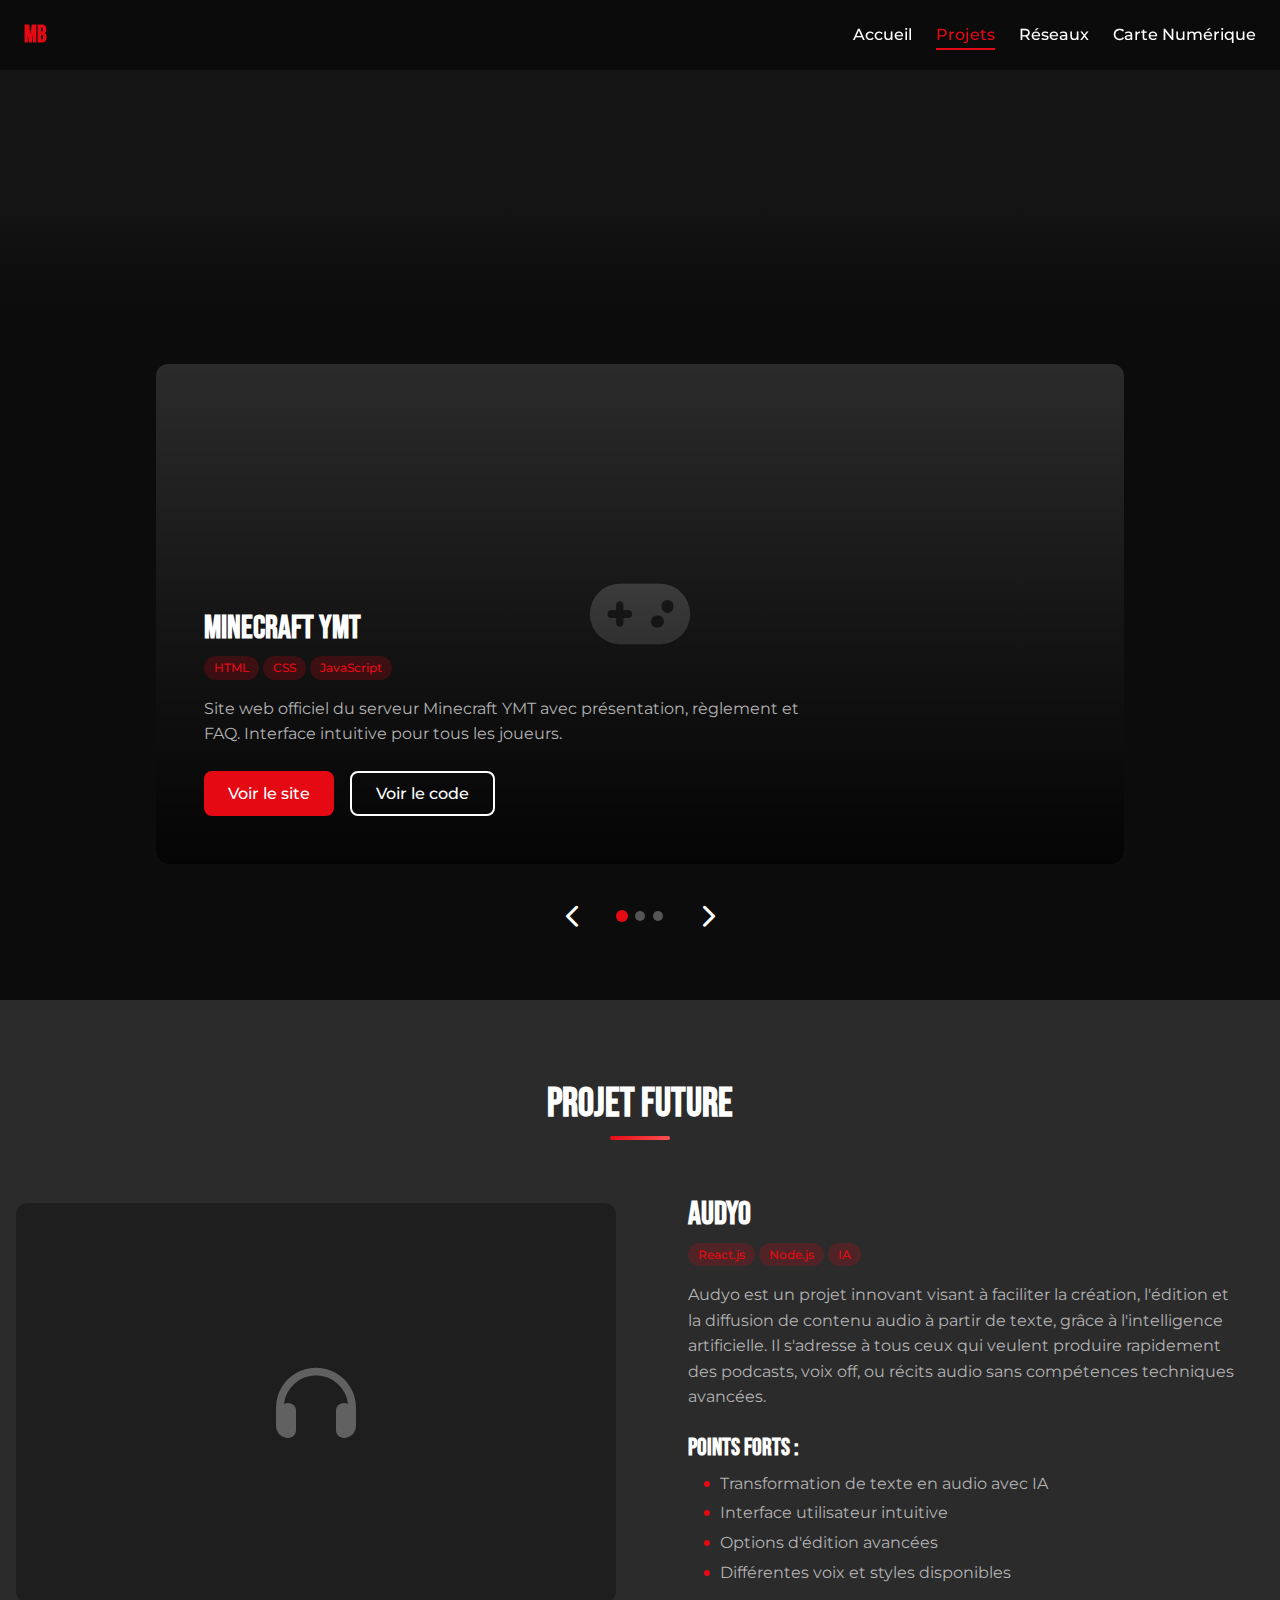
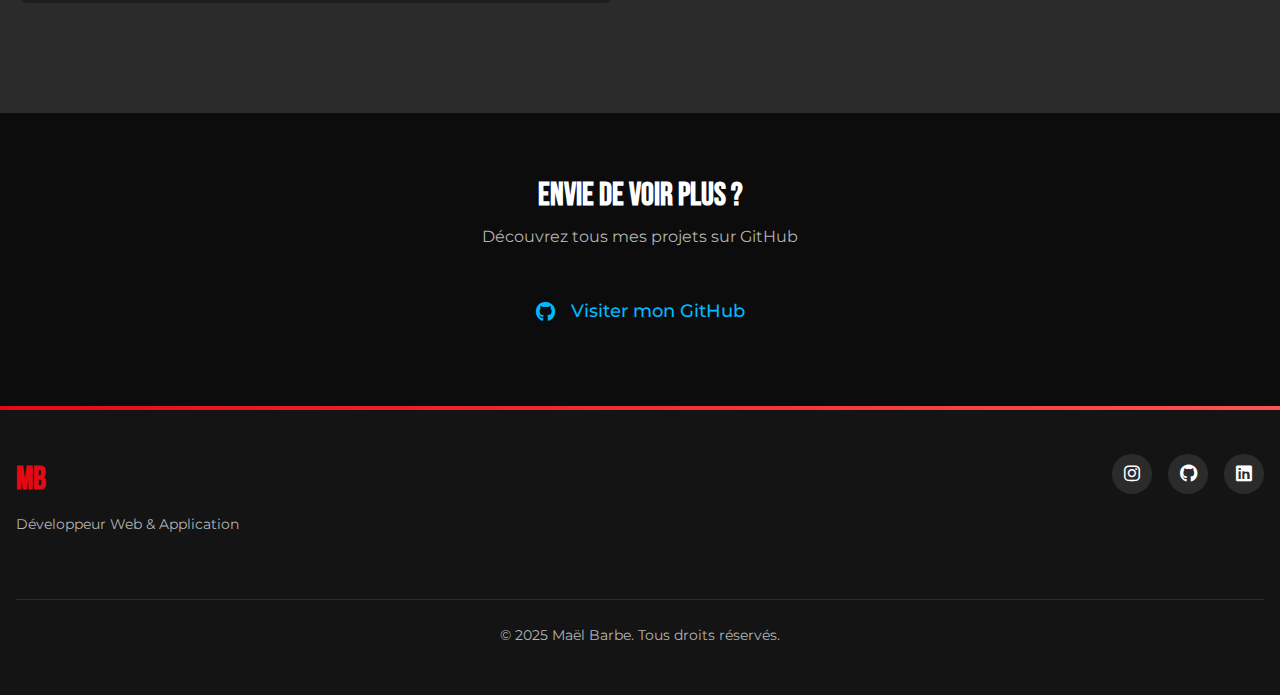
==== commit 9ab540c6: "Add files via upload" ====
--- a/projets.html
+++ b/projets.html
@@ -44,87 +44,84 @@
         <div class="container">
             <!-- Project Slider -->
             <div class="project-slider">
-                <!-- Project 1 -->
+                <!-- Projet Minecraft YMT -->
                 <div class="project">
                     <div class="project__preview">
                         <div class="project__image">
-                            <!-- Remplacer par image du projet -->
                             <div class="project__placeholder">
-                                <i class="fas fa-code"></i>
+                                <i class="fas fa-gamepad"></i>
                             </div>
                         </div>
                         <div class="project__overlay">
                             <div class="project__content">
-                                <h2 class="project__title">Application Web E-commerce</h2>
+                                <h2 class="project__title">Minecraft YMT</h2>
                                 <div class="project__tech">
-                                    <span>React.js</span>
-                                    <span>Node.js</span>
-                                    <span>MongoDB</span>
+                                    <span>HTML</span>
+                                    <span>CSS</span>
+                                    <span>JavaScript</span>
                                 </div>
                                 <p class="project__description">
-                                    Une plateforme e-commerce complète avec panier, paiement et gestion des commandes.
+                                    Site web officiel du serveur Minecraft YMT avec présentation, règlement et FAQ. Interface intuitive pour tous les joueurs.
                                 </p>
                                 <div class="project__actions">
-                                    <a href="#" class="btn btn--primary">Voir le site</a>
-                                    <a href="https://github.com/Traxxouu" class="btn btn--secondary">Voir le code</a>
-                                </div>
-                            </div>
-                        </div>
-                    </div>
-                </div>
-
-                <!-- Project 2 -->
+                                    <a href="https://minecraft-ymt.netlify.app" target="_blank" class="btn btn--primary">Voir le site</a>
+                                    <a href="https://github.com/Traxxouu/minecraft-ymt-site" target="_blank" class="btn btn--secondary">Voir le code</a>
+                                </div>
+                            </div>
+                        </div>
+                    </div>
+                </div>
+
+                <!-- Projet Coche -->
                 <div class="project">
                     <div class="project__preview">
                         <div class="project__image">
-                            <!-- Remplacer par image du projet -->
                             <div class="project__placeholder">
-                                <i class="fas fa-mobile-alt"></i>
+                                <i class="fas fa-tasks"></i>
                             </div>
                         </div>
                         <div class="project__overlay">
                             <div class="project__content">
-                                <h2 class="project__title">Application Mobile de Fitness</h2>
+                                <h2 class="project__title">Projet Coche</h2>
                                 <div class="project__tech">
-                                    <span>React Native</span>
-                                    <span>Firebase</span>
-                                    <span>API REST</span>
+                                    <span>PHP</span>
+                                    <span>MySQL</span>
+                                    <span>HTML/CSS</span>
                                 </div>
                                 <p class="project__description">
-                                    Application de suivi d'entraînement avec plans personnalisés et analyse des performances.
+                                    Site de gestion de tâches avec authentification sécurisée et interface interactive. Optimisé pour mobile et desktop.
                                 </p>
                                 <div class="project__actions">
-                                    <a href="#" class="btn btn--primary">Voir le site</a>
-                                    <a href="https://github.com/Traxxouu" class="btn btn--secondary">Voir le code</a>
-                                </div>
-                            </div>
-                        </div>
-                    </div>
-                </div>
-
-                <!-- Project 3 -->
+                                    <a href="https://coche.rf.gd/?i=2" target="_blank" class="btn btn--primary">Voir le site</a>
+                                    <a href="https://github.com/Traxxouu/Projet-Coche" target="_blank" class="btn btn--secondary">Voir le code</a>
+                                </div>
+                            </div>
+                        </div>
+                    </div>
+                </div>
+
+                <!-- SpotiClock -->
                 <div class="project">
                     <div class="project__preview">
                         <div class="project__image">
-                            <!-- Remplacer par image du projet -->
                             <div class="project__placeholder">
-                                <i class="fas fa-chart-line"></i>
+                                <i class="fas fa-clock"></i>
                             </div>
                         </div>
                         <div class="project__overlay">
                             <div class="project__content">
-                                <h2 class="project__title">Dashboard Analytique</h2>
+                                <h2 class="project__title">SpotiClock</h2>
                                 <div class="project__tech">
-                                    <span>JavaScript</span>
-                                    <span>D3.js</span>
-                                    <span>API REST</span>
+                                    <span>Python</span>
+                                    <span>Tkinter</span>
+                                    <span>API Spotify</span>
                                 </div>
                                 <p class="project__description">
-                                    Tableau de bord interactif pour visualiser et analyser des données complexes.
+                                    Application de bureau qui vous réveille avec vos playlists Spotify préférées. Interface intuitive et facile à configurer.
                                 </p>
                                 <div class="project__actions">
-                                    <a href="#" class="btn btn--primary">Voir le site</a>
-                                    <a href="https://github.com/Traxxouu" class="btn btn--secondary">Voir le code</a>
+                                    <a href="https://drive.google.com/drive/folders/1054aag31PHzy6whlDiGdEQSxHx3ira6K" target="_blank" class="btn btn--primary">Télécharger</a>
+                                    <a href="https://github.com/Traxxouu/SpotifyAlarm" target="_blank" class="btn btn--secondary">Voir le code</a>
                                 </div>
                             </div>
                         </div>
@@ -152,37 +149,33 @@
     <!-- Featured project with grid -->
     <section class="featured-project">
         <div class="container">
-            <h2 class="section-title">Projet en vedette</h2>
+            <h2 class="section-title">Projet FuturE</h2>
             <div class="featured-project__grid">
                 <div class="featured-project__image">
-                    <!-- Remplacer par image du projet -->
                     <div class="featured-project__placeholder">
-                        <i class="fas fa-laptop-code"></i>
+                        <i class="fas fa-headphones"></i>
                     </div>
                 </div>
                 <div class="featured-project__details">
-                    <h3 class="featured-project__title">Portfolio Interactif</h3>
+                    <h3 class="featured-project__title">Audyo</h3>
                     <div class="featured-project__tech">
-                        <span>HTML5</span>
-                        <span>SASS</span>
-                        <span>JavaScript</span>
+                        <span>React.js</span>
+                        <span>Node.js</span>
+                        <span>IA</span>
                     </div>
                     <p class="featured-project__description">
-                        Mon portfolio personnel avec des animations avancées et une expérience utilisateur immersive inspirée de Netflix.
+                        Audyo est un projet innovant visant à faciliter la création, l'édition et la diffusion de contenu audio à partir de texte, grâce à l'intelligence artificielle. Il s'adresse à tous ceux qui veulent produire rapidement des podcasts, voix off, ou récits audio sans compétences techniques avancées.
                     </p>
                     <div class="featured-project__highlights">
                         <h4>Points forts :</h4>
                         <ul>
-                            <li>Design responsive avec Flexbox et Grid</li>
-                            <li>Animations fluides et transitions élégantes</li>
-                            <li>Organisation modulaire avec SASS</li>
-                            <li>Navigation intuitive entre les sections</li>
+                            <li>Transformation de texte en audio avec IA</li>
+                            <li>Interface utilisateur intuitive</li>
+                            <li>Options d'édition avancées</li>
+                            <li>Différentes voix et styles disponibles</li>
                         </ul>
                     </div>
-                    <div class="featured-project__actions">
-                        <a href="#" class="btn btn--primary">Voir le site</a>
-                        <a href="https://github.com/Traxxouu" class="btn btn--secondary">Voir le code</a>
-                    </div>
+
                 </div>
             </div>
         </div>
